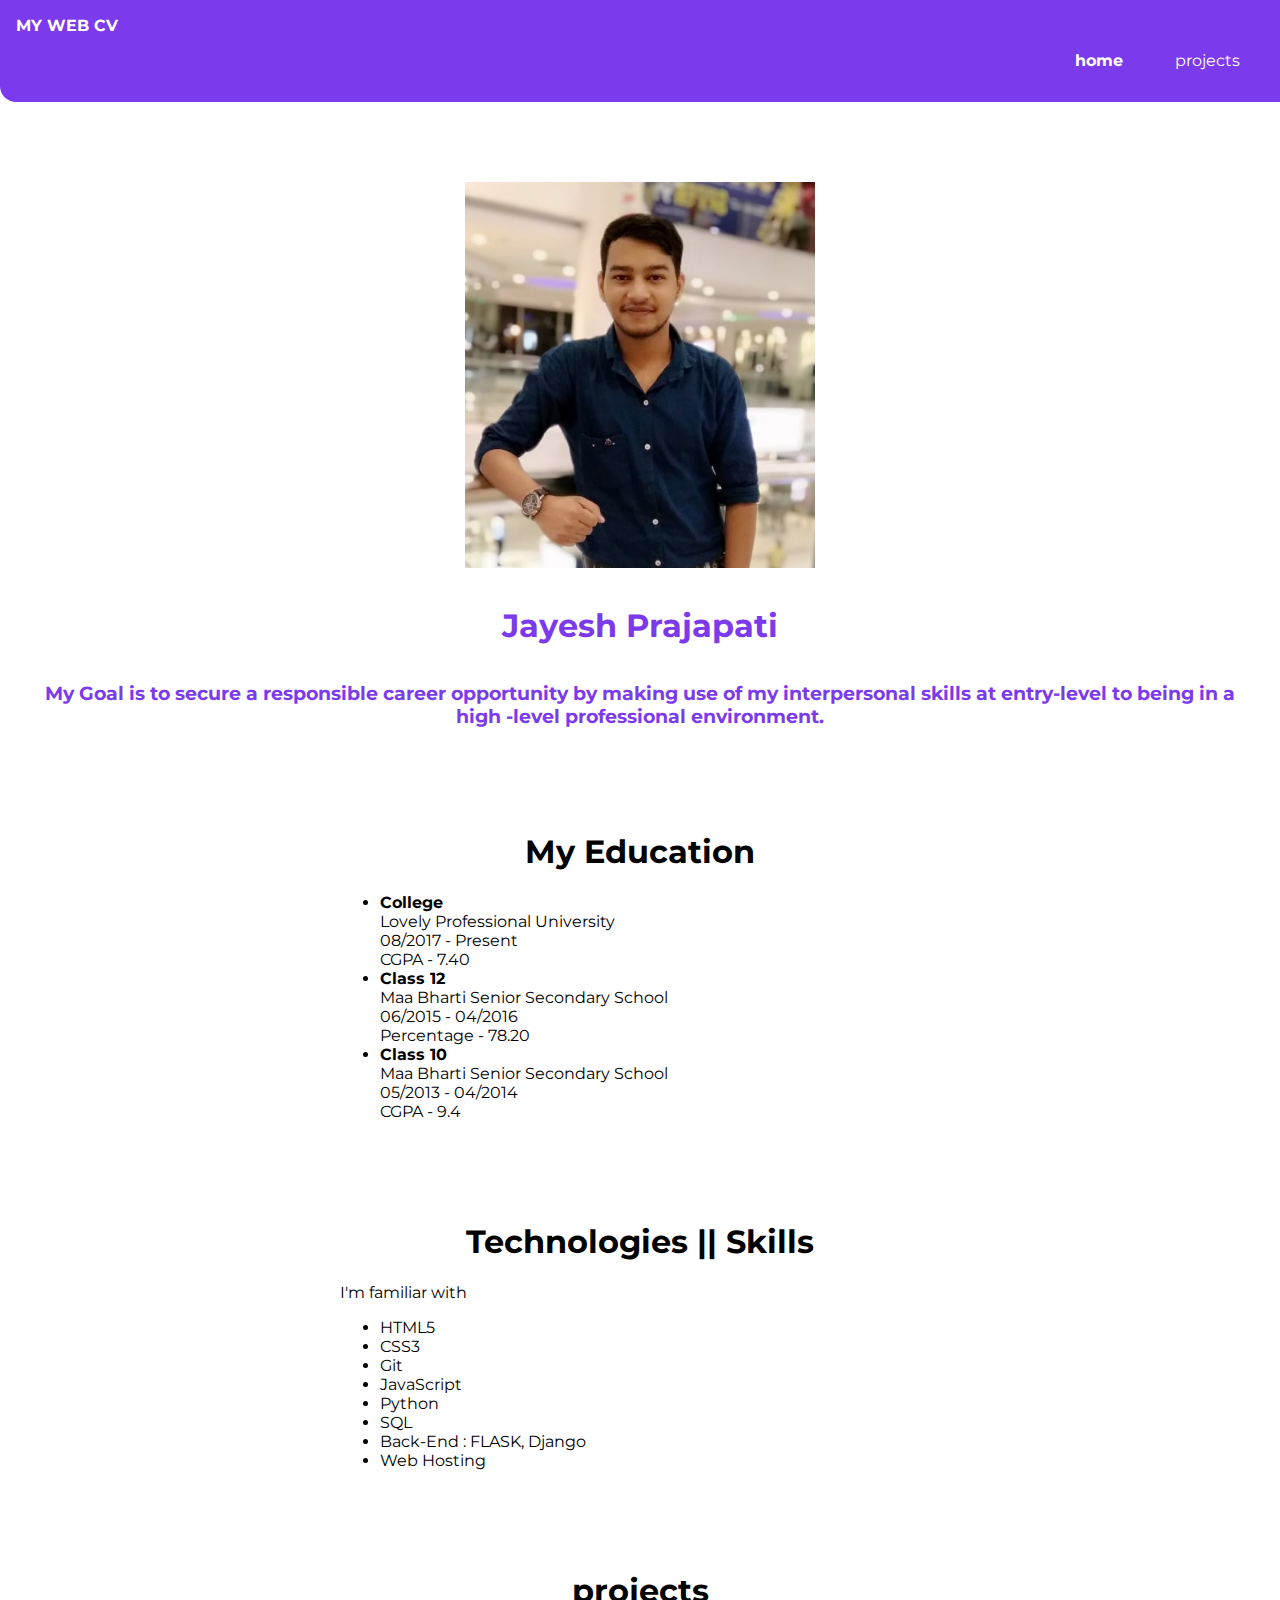
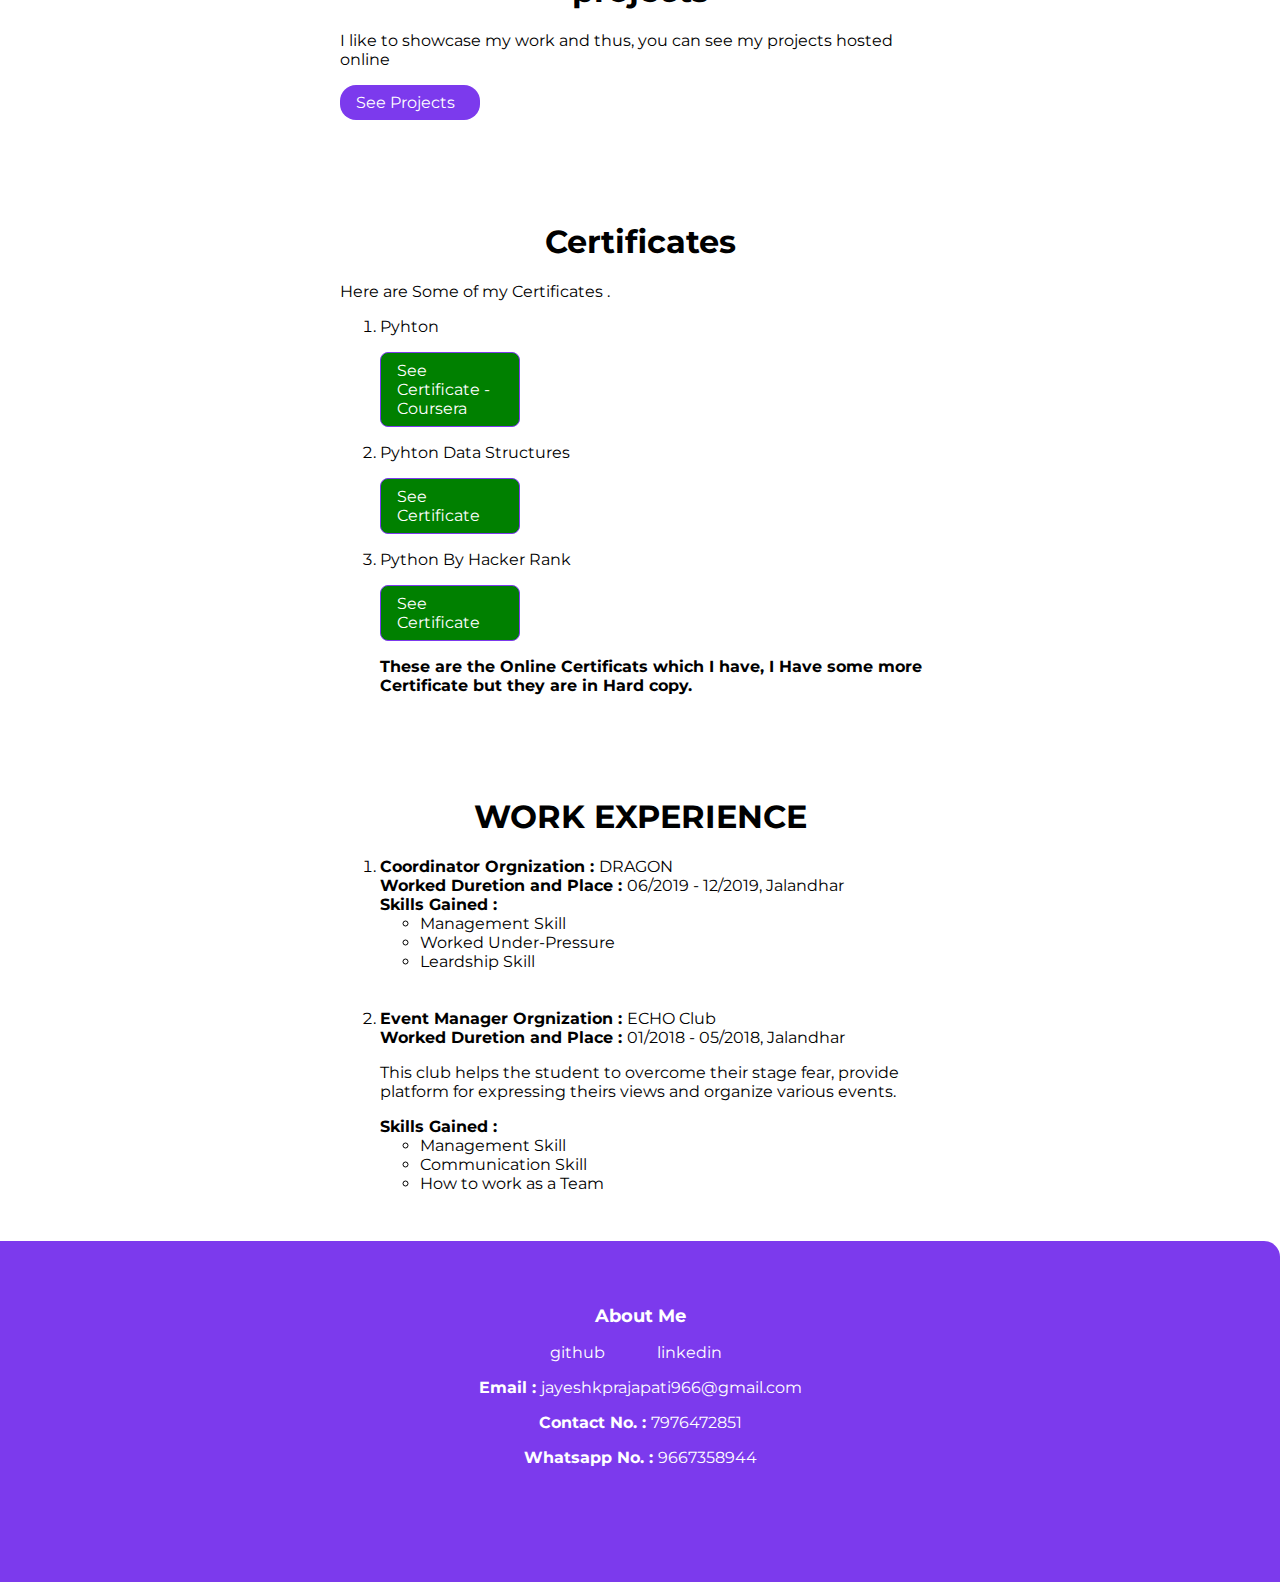
==== index.html @ fba62078 "doc-change" ====
<!DOCTYPE html>
<html lang="en">

<head>
    <meta charset="UTF-8">
    <meta name="viewport" content="width=device-width, initial-scale=1.0">
    <title>Jayesh's CV </title>
    <link href="main.css" rel="stylesheet" />
</head>

<body>
    <nav class="nav-container">
        <div class="nav-brand"><a href="/">MY WEB CV </a></div>
        <ul class="list-non-bullet nav-pills">
            <li class="list-item-inline">
                <a class="link link-active" href="/">home</a>
            </li>
            <li class="list-item-inline">
                <a class="link" href="/projects.html">projects</a>
            </li>

        </ul>
    </nav>

    <header class="head">
        <img class="mypic" src="images/my pic.jpeg" />
        <h1 class="head-heading"> <span class="heading-inverted">Jayesh Prajapati </span></h1>
        <h3 class="head-heading"> My Goal is to secure a responsible career opportunity by making use of my interpersonal skills at entry-level to being in a high -level professional environment.</h3>

    </header>

    <section class="section">
        <div class="container container-center">
            <h1>My Education </h1>
            <ul>
                <li>
                    <strong> College </strong><br/> Lovely Professional University <br/> 08/2017 - Present <br/>CGPA - 7.40
                </li>

                <li>
                    <strong> Class 12 </strong><br/> Maa Bharti Senior Secondary School <br/>06/2015 - 04/2016 <br/> Percentage - 78.20
                </li>

                <li>
                    <strong> Class  10 </strong> <br/> Maa Bharti Senior Secondary School<br/> 05/2013 - 04/2014 <br/>CGPA - 9.4 </li>
            </ul>
        </div>
    </section>

    <section class="section">
        <div class="container container-center">
            <h1>Technologies || Skills </h1>
            <p>I'm familiar with
                <ul>
                    <li>
                        HTML5
                    </li>
                    <li>
                        CSS3
                    </li>
                    <li>
                        Git
                    </li>
                    <li>
                        JavaScript
                    </li>
                    <li>
                        Python
                    </li>
                    <li>
                        SQL
                    </li>
                    <li>
                        Back-End : FLASK, Django
                    </li>
                    <li>
                        Web Hosting
                    </li>
                </ul>
        </div>
    </section>

    <section class="section">
        <div class="container container-center">
            <h1>projects</h1>
            <p>I like to showcase my work and thus, you can see my projects hosted online</p>
            <a class="link link-primary" href="/projects.html">See Projects</a>
        </div>
    </section>

    <section class="section">
        <div class="container container-center">
            <h1>Certificates </h1>
            <p>Here are Some of my Certificates .</p>
            <ol>

                <li>
                    <p>
                        Pyhton
                    </p>

                    <a class="link link-secondary" href="https://www.coursera.org/account/accomplishments/verify/2B36B4FUN7SP">See Certificate -  Coursera</a>
                </li>
                <li>
                    <p>
                        Pyhton Data Structures
                    </p>
                    <a class="link link-secondary" href="https://www.coursera.org/account/accomplishments/certificate/K4UT5N9YN8XY">See Certificate </a>
                </li>
                <li>
                    <p>
                        Python By Hacker Rank
                    </p>
                    <a class="link link-secondary" href="https://www.hackerrank.com/certificates/9ac24a6a000a">See Certificate </a>
                </li>

                <p> <strong> These are the Online Certificats which I have, I Have some more Certificate but they are in Hard copy.  </strong> </p>

            </ol>
        </div>
    </section>

    <section class="section">
        <div class="container container-center">
            <h1>WORK EXPERIENCE</h1>
            <ol>
                <li>
                    <strong> Coordinator </strong>
                    <strong> Orgnization : </strong> DRAGON<br/>
                    <strong> Worked Duretion and Place :  </strong> 06/2019 - 12/2019, Jalandhar<br/>
                    <strong> Skills Gained : </strong>
                    <ul>
                        <li>
                            Management Skill <br/>
                        </li>
                        <li>
                            Worked Under-Pressure <br/>
                        </li>
                        <li>
                            Leardship Skill <br/>
                        </li>
                    </ul>
                </li>
                <br/>
                <br/>


                <li>
                    <strong> Event Manager  </strong>
                    <strong> Orgnization : </strong> ECHO Club <br/>
                    <strong> Worked Duretion and Place :  </strong> 01/2018 - 05/2018, Jalandhar <br/>
                    <p> This club helps the student to overcome their stage fear, provide platform for expressing theirs views and organize various events.</p>
                    <strong> Skills Gained : </strong>
                    <ul>
                        <li>
                            Management Skill <br/>
                        </li>
                        <li>
                            Communication Skill <br/>
                        </li>
                        <li>
                            How to work as a Team <br/>
                        </li>
                    </ul>
                </li>
            </ol>

        </div>
    </section>


    <footer class="footer">
        <div class="footer-header">About Me </div>
        <ul class="social-links list-non-bullet">
            <li class="list-item-inline">
                <a class="link" href="https://github.com/jayPaji-966">
                    github
                </a>
            </li>

            <li class="list-item-inline">
                <a class="link" href="https://www.linkedin.com/in/jayesh-prajapati-b5a931145/">
                    linkedin
                </a>
            </li>

            <li class="list-item-inline">


                <p><strong> Email : </strong> jayeshkprajapati966@gmail.com </p>
                <p><strong> Contact No. : </strong> 7976472851 </p>
                <p><strong> Whatsapp No. : </strong> 9667358944 </p>

            </li>



        </ul>
    </footer>



</body>

</html>
---- main.css ----
@import url('https://fonts.googleapis.com/css2?family=Montserrat:wght@400;700&display=swap');
:root {
    --primary-color: #7C3AED;
    --dark-gray: #6B7280;
}

body {
    font-family: 'Montserrat', sans-serif;
    margin: 0px
}

hr {
    margin: 2rem 0rem;
}


/** spaces **/

.margin-md {
    margin: 2rem;
}


/** container **/

.container {
    padding: 0rem 1rem;
}

.container-center {
    max-width: 600px;
    margin: auto;
}


/** links **/

.link {
    box-sizing: border-box;
    text-decoration: none;
    padding: 0.5rem 1rem;
}

.link-primary {
    background-color: var(--primary-color);
    border-radius: 1rem;
    color: white;
    display: block;
    max-width: 140px;
    margin: 1rem 1rem 1rem 0rem;
}

.link-secondary {
    color: white;
    background-color: green;
    border-radius: 0.5rem;
    border: 1px solid var(--primary-color);
    display: block;
    max-width: 140px;
    margin: 1rem 1rem 1rem 0rem;
}


/** look into BEM naming convention for CSS **/


/** lists **/

.list-non-bullet {
    list-style: none;
    padding-inline-start: 0px;
}

.list-item-inline {
    display: inline;
    padding: 0rem 0.5rem;
}


/** navigation **/

.nav-container {
    background-color: var(--primary-color);
    color: white;
    padding: 1rem;
    border-bottom-left-radius: 1rem;
}

.nav-container .nav-brand {
    font-weight: bold;
}

.nav-brand a {
    text-decoration: none;
    color: inherit;
}

.nav-container .nav-pills {
    text-align: right;
}

.nav-container .link {
    color: white;
}

.nav-container .link-active {
    font-weight: bold;
}


/** header **/

.head {
    padding: 2rem;
    padding-top: 5rem;
}

.head .mypic {
    max-width: 80%;
    width: 350px;
    display: block;
    margin: auto;
}

.head .head-heading {
    text-align: center;
    padding-top: 1rem;
    color: var(--dark-gray);
}

.head .head-heading {
    color: var(--primary-color);
}

.head .head-h2 {
    text-align: center;
    padding-top: 1rem;
    color: var(--dark-gray);
}


/** sections **/

.section {
    padding: 2rem;
}

.section h1 {
    text-align: center;
}


/** footers **/

.footer {
    background-color: var(--primary-color);
    padding: 4rem 1rem;
    text-align: center;
    color: white;
    border-top-right-radius: 1rem;
}

.footer .link {
    color: white
}

.footer .footer-header {
    font-weight: bold;
    font-size: large;
}

.footer ul {
    padding-inline-start: 0px;
}


/** projects **/

.showcase-list {
    padding: 2rem;
}


/** blogs **/

.showcase-blog {
    padding-bottom: 6rem;
}
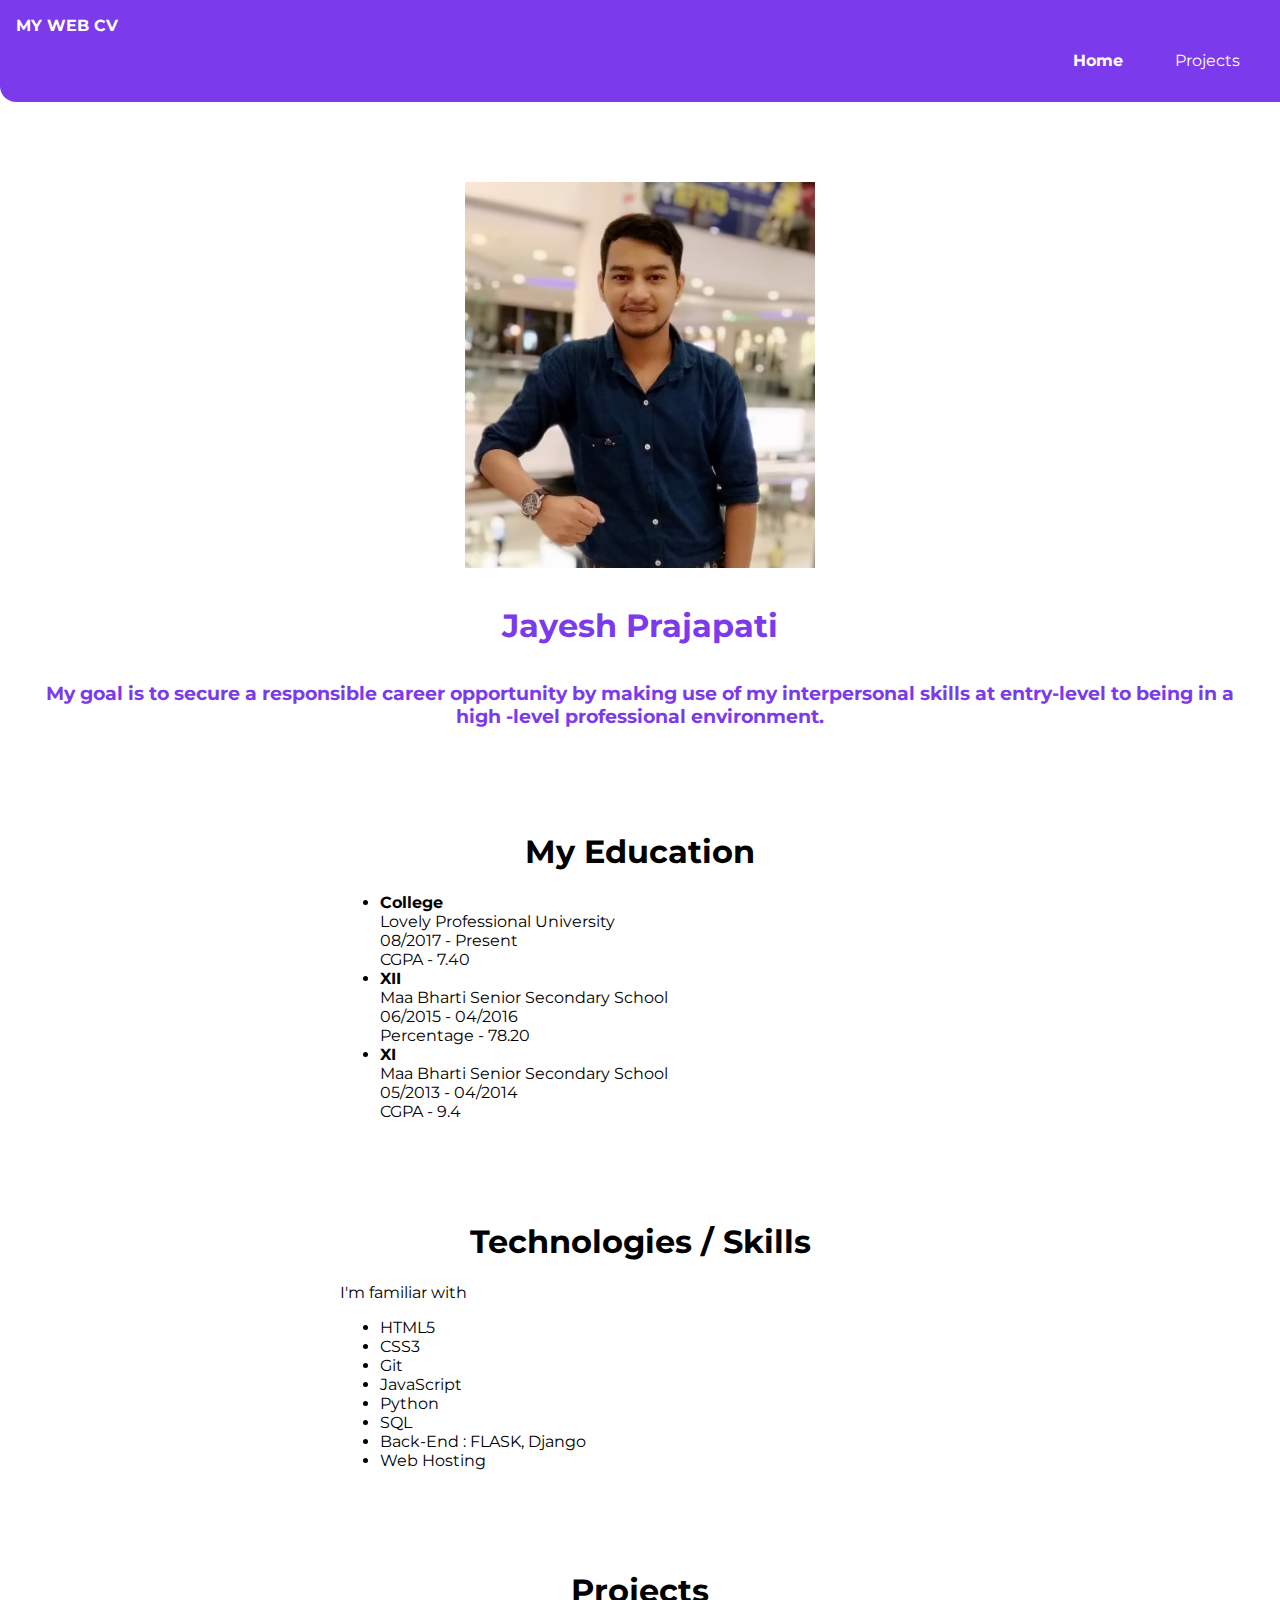
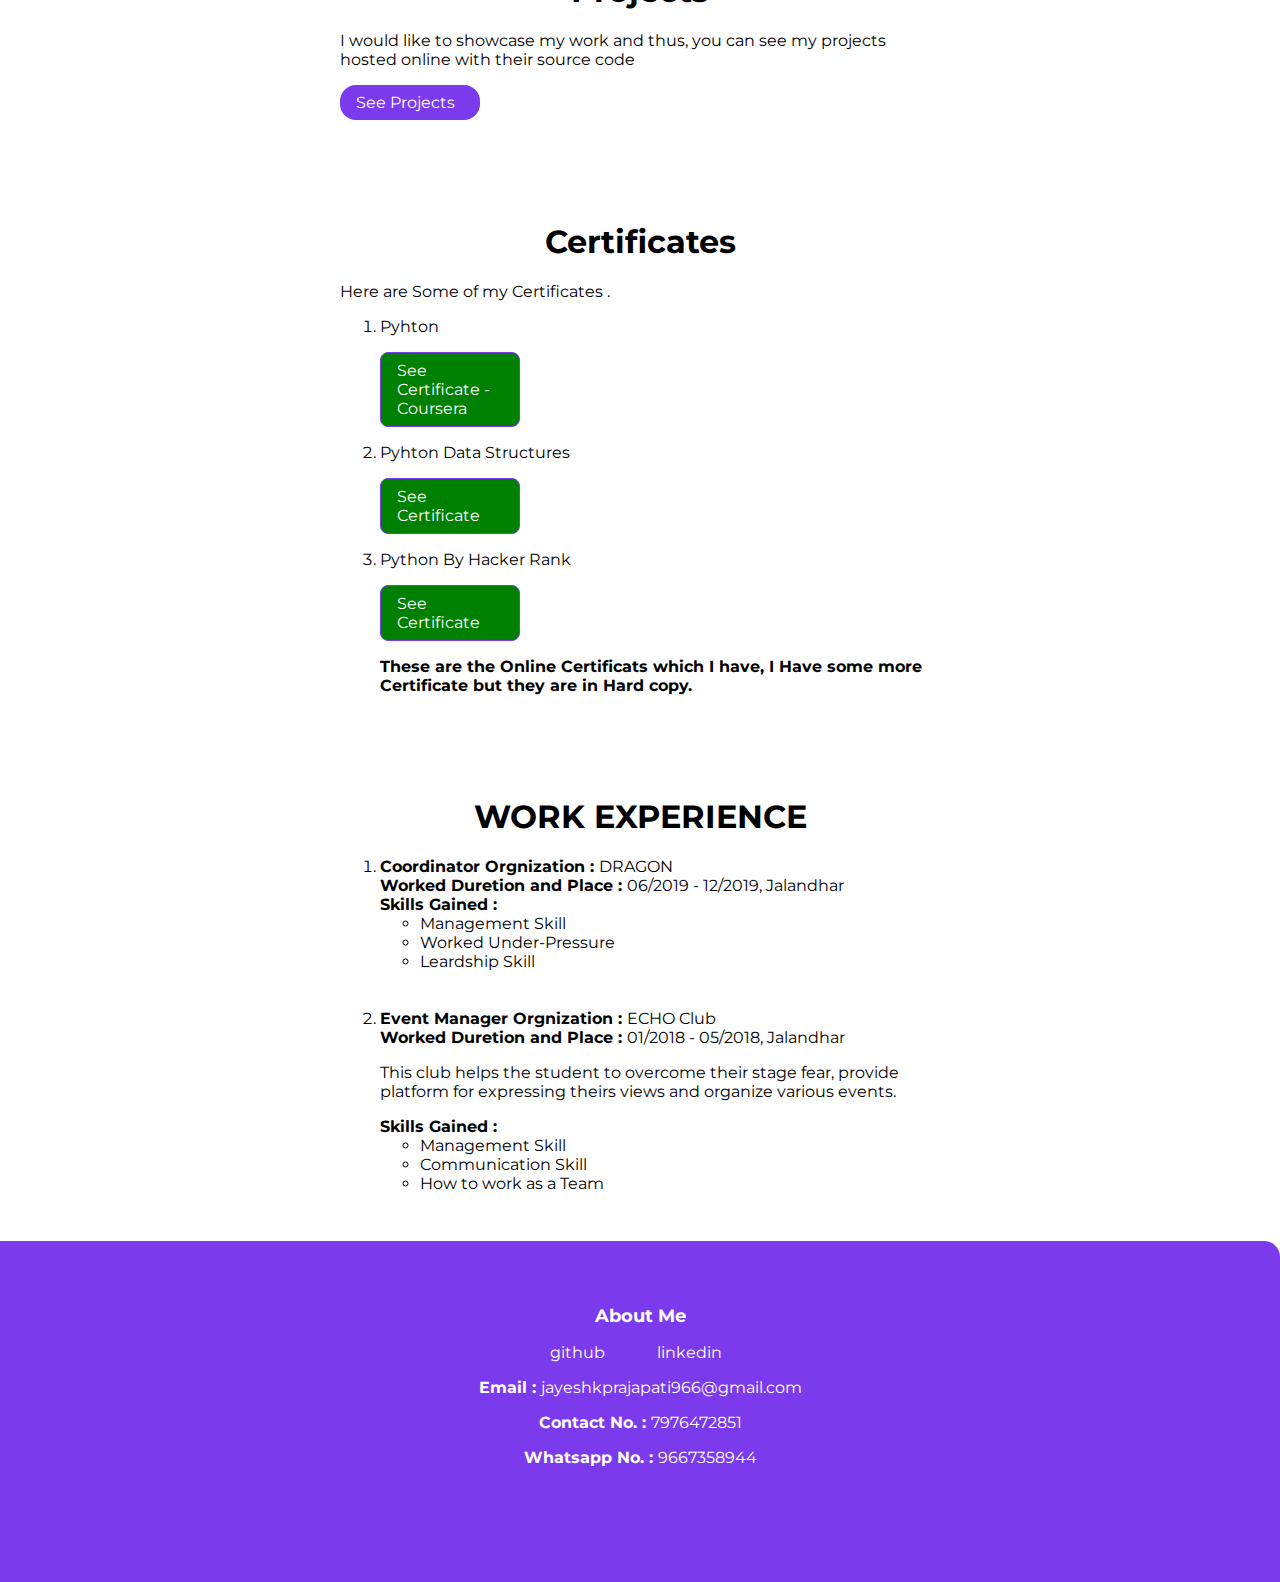
==== commit 17e0427b: "doc change" ====
--- a/index.html
+++ b/index.html
@@ -13,10 +13,10 @@
         <div class="nav-brand"><a href="/">MY WEB CV </a></div>
         <ul class="list-non-bullet nav-pills">
             <li class="list-item-inline">
-                <a class="link link-active" href="/">home</a>
-            </li>
-            <li class="list-item-inline">
-                <a class="link" href="/projects.html">projects</a>
+                <a class="link link-active" href="/">Home</a>
+            </li>
+            <li class="list-item-inline">
+                <a class="link" href="/projects.html">Projects</a>
             </li>
 
         </ul>
@@ -25,7 +25,7 @@
     <header class="head">
         <img class="mypic" src="images/my pic.jpeg" />
         <h1 class="head-heading"> <span class="heading-inverted">Jayesh Prajapati </span></h1>
-        <h3 class="head-heading"> My Goal is to secure a responsible career opportunity by making use of my interpersonal skills at entry-level to being in a high -level professional environment.</h3>
+        <h3 class="head-heading"> My goal is to secure a responsible career opportunity by making use of my interpersonal skills at entry-level to being in a high -level professional environment.</h3>
 
     </header>
 
@@ -38,18 +38,18 @@
                 </li>
 
                 <li>
-                    <strong> Class 12 </strong><br/> Maa Bharti Senior Secondary School <br/>06/2015 - 04/2016 <br/> Percentage - 78.20
-                </li>
-
-                <li>
-                    <strong> Class  10 </strong> <br/> Maa Bharti Senior Secondary School<br/> 05/2013 - 04/2014 <br/>CGPA - 9.4 </li>
+                    <strong> XII </strong><br/> Maa Bharti Senior Secondary School <br/>06/2015 - 04/2016 <br/> Percentage - 78.20
+                </li>
+
+                <li>
+                    <strong> XI </strong> <br/> Maa Bharti Senior Secondary School<br/> 05/2013 - 04/2014 <br/>CGPA - 9.4 </li>
             </ul>
         </div>
     </section>
 
     <section class="section">
         <div class="container container-center">
-            <h1>Technologies || Skills </h1>
+            <h1>Technologies / Skills </h1>
             <p>I'm familiar with
                 <ul>
                     <li>
@@ -82,8 +82,8 @@
 
     <section class="section">
         <div class="container container-center">
-            <h1>projects</h1>
-            <p>I like to showcase my work and thus, you can see my projects hosted online</p>
+            <h1>Projects</h1>
+            <p>I would like to showcase my work and thus, you can see my projects hosted online with their source code</p>
             <a class="link link-primary" href="/projects.html">See Projects</a>
         </div>
     </section>
